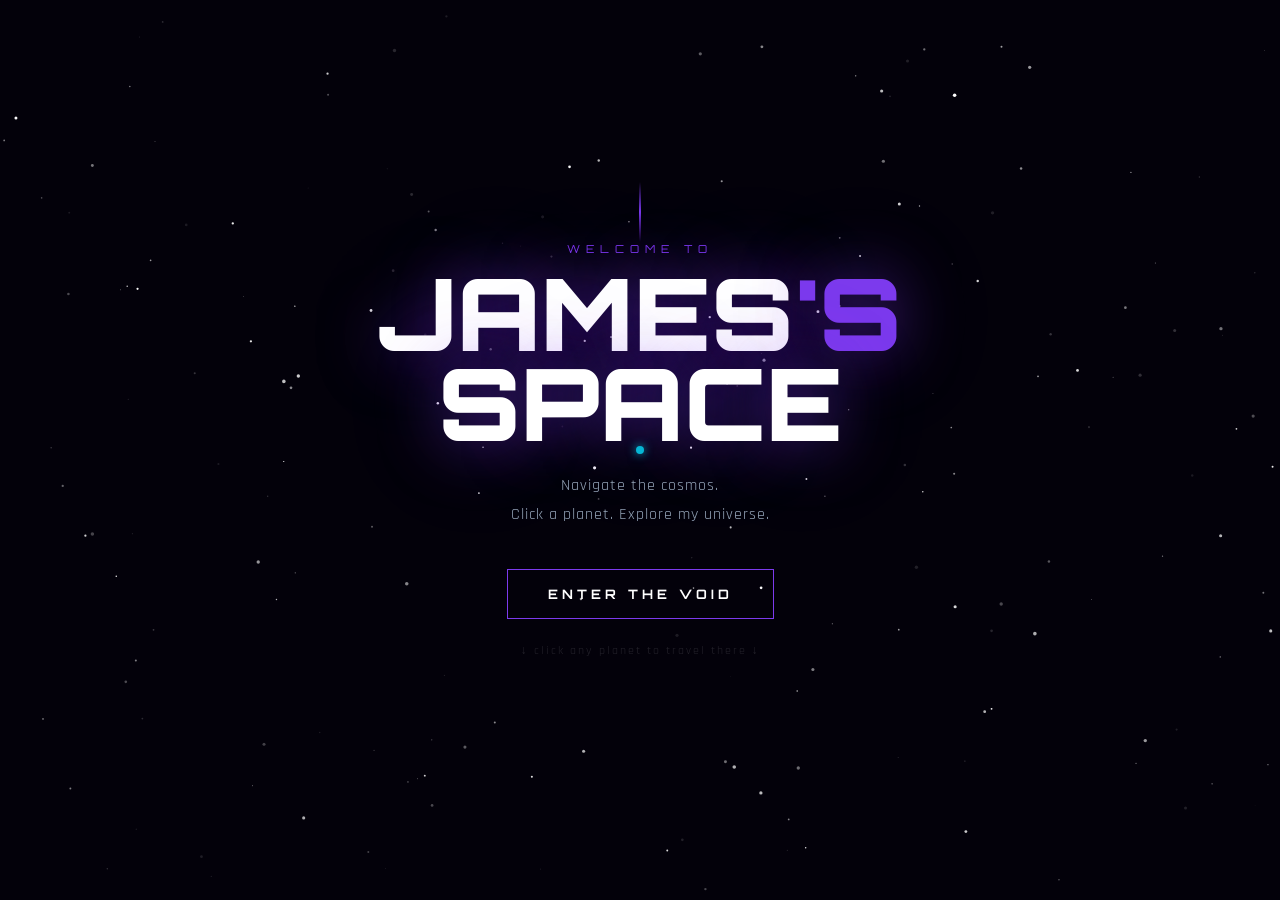
==== port2/index.html @ 413b3645 "Initial commot - launch of Portfolio" ====
<!DOCTYPE html>
<html lang="en">
<head>
    <meta charset="UTF-8">
    <meta name="viewport" content="width=device-width, initial-scale=1.0">
    <title>Jamesbinas~ Portfolio</title>
    <link rel="preconnect" href="https://fonts.googleapis.com">
    <link href="https://fonts.googleapis.com/css2?family=Orbitron:wght@400;700;900&family=Rajdhani:wght@300;400;500&display=swap" rel="stylesheet">
    <link rel="stylesheet" href="css/style.css">
    <link rel="stylesheet" href="css/yui.css">
    <link rel="stylesheet" href="css/section.css">
</head>
<body>

    <div id="intro-overlay">
        <div id="intro-content">
            <div id="intro-scanline"></div>
            <p id="intro-sub">WELCOME TO</p>
            <h1 id="intro-title">JAMES<span>'S</span><br>SPACE</h1>
            <p id="intro-desc">Navigate the cosmos.<br>Click a planet. Explore my universe.</p>
            <button id="intro-btn">
                <span>ENTER THE VOID</span>
                <div class="btn-glow"></div>
            </button>
            <p id="intro-hint">↓ click any planet to travel there ↓</p>
        </div>
        <canvas id="intro-stars"></canvas>
    </div>

    <div id="viewport">
        <div id="cursor-blob"></div>

        <div id="space">
        </div>

        <div id="yui">
                <div id="yui-sprite"></div>
                <div id="yui-dialogue"></div>
        </div>

        <div id="nav-panel">
            <button id="nav-toggle">🚀 Travel to a planet</button>
            <div id="nav-links">
                <button class="nav-item" data-target="about">🟣 About</button>
                <button class="nav-item" data-target="projects">🟢 Projects</button>
                <button class="nav-item" data-target="skills">🟠 Skills</button>
                <button class="nav-item" data-target="contact">🔵 Contact</button>
            </div>
        </div>

        <div id="hud">
            <span id="hud-coords">X: 0 | Y: 0</span>
        </div>
    </div>

    <div id="sections">

        <section id="about" class="panel hidden">
            <button class="close-btn">✕ Back to Space</button>
            <div class="panel-inner">
                <div class="panel-header">
                    <span class="planet-tag">🟣 EMBER CORE</span>
                    <h2>About Me</h2>
                </div>
                <div class="panel-body">
                    <div class="about-grid">
                        <div class="about-text">
                            <p class="big-intro">Hey!! I'm <strong>James</strong>, but you can call me <strong>Akashi</strong>.</p>
                            <p>3rd year Computer Science student based in <strong>Doha, Qatar</strong>. I build things on the internet — mostly frontend, sometimes full stack, always with too much passion and not enough sleep.</p>
                            <p>I believe in shipping first, styling later. My projects are real, deployed, and used by actual humans.</p>
                            <div class="about-tags">
                                <span>Frontend Dev</span>
                                <span>CS Student</span>
                                <span>Doha, Qatar</span>
                                <span>Open to Work</span>
                            </div>
                        </div>
                        <div class="about-links">
                            <a href="https://github.com/Jamesbinas" target="_blank" class="link-card">
                                <span class="link-icon">⚡</span>
                                <span>GitHub</span>
                            </a>
                            <a href="https://gambapay.netlify.app" target="_blank" class="link-card">
                                <span class="link-icon">🎰</span>
                                <span>GambaPay</span>
                            </a>
                            <a href="https://kitchen-pal-james.netlify.app" target="_blank" class="link-card">
                                <span class="link-icon">🍳</span>
                                <span>KitchenPal</span>
                            </a>
                        </div>
                    </div>
                </div>
            </div>
        </section>

        <section id="projects" class="panel hidden">
            <button class="close-btn">✕ Back to Space</button>
            <div class="panel-inner">
                <div class="panel-header">
                    <span class="planet-tag">🟢 AQUA DRIFT</span>
                    <h2>Projects</h2>
                </div>
                <div class="panel-body">
                    <div class="projects-grid">

                        <div class="project-card">
                            <div class="project-top">
                                <span class="project-status live">LIVE</span>
                                <h3>GambaPay</h3>
                            </div>
                            <p>Multi-page bill splitting web app. Spin a wheel, let fate decide who pays. Full vanilla JS — themes, quotes, localStorage, leaderboard.</p>
                            <div class="project-stack">
                                <span>HTML</span><span>CSS</span><span>JavaScript</span>
                            </div>
                            <a href="https://gambapay.netlify.app" target="_blank" class="project-link">View Live →</a>
                        </div>

                        <div class="project-card">
                            <div class="project-top">
                                <span class="project-status live">LIVE</span>
                                <h3>KitchenPal</h3>
                            </div>
                            <p>Ingredient-based recipe finder. Type what's in your fridge, get recipes. Full stack with Python/Flask backend and Spoonacular API.</p>
                            <div class="project-stack">
                                <span>HTML</span><span>CSS</span><span>JS</span><span>Python</span><span>Flask</span>
                            </div>
                            <a href="https://kitchen-pal-james.netlify.app" target="_blank" class="project-link">View Live →</a>
                        </div>

                        <div class="project-card wip">
                            <div class="project-top">
                                <span class="project-status wip">IN PROGRESS</span>
                                <h3>JB Jewelry</h3>
                            </div>
                            <p>Web-based sales and inventory system for a real jewelry buy/sell/repair business. Capstone project. React + digital receipts.</p>
                            <div class="project-stack">
                                <span>React</span><span>Vite</span><span>CSS</span>
                            </div>
                            <span class="project-link muted">Coming Soon...</span>
                        </div>

                    </div>
                </div>
            </div>
        </section>

        <section id="skills" class="panel hidden">
            <button class="close-btn">✕ Back to Space</button>
            <div class="panel-inner">
                <div class="panel-header">
                    <span class="planet-tag">🟠 VOLT STATION</span>
                    <h2>Skills</h2>
                </div>
                <div class="panel-body">
                    <div class="skills-grid">
                        <div class="skill-group">
                            <h4>Frontend</h4>
                            <div class="skill-list">
                                <div class="skill-bar"><span>HTML5</span><div class="bar"><div style="width:90%"></div></div></div>
                                <div class="skill-bar"><span>CSS3</span><div class="bar"><div style="width:85%"></div></div></div>
                                <div class="skill-bar"><span>JavaScript</span><div class="bar"><div style="width:75%"></div></div></div>
                                <div class="skill-bar"><span>React</span><div class="bar"><div style="width:50%"></div></div></div>
                            </div>
                        </div>
                        <div class="skill-group">
                            <h4>Backend & Tools</h4>
                            <div class="skill-list">
                                <div class="skill-bar"><span>Python</span><div class="bar"><div style="width:65%"></div></div></div>
                                <div class="skill-bar"><span>Flask</span><div class="bar"><div style="width:60%"></div></div></div>
                                <div class="skill-bar"><span>Git / GitHub</span><div class="bar"><div style="width:70%"></div></div></div>
                                <div class="skill-bar"><span>REST APIs</span><div class="bar"><div style="width:70%"></div></div></div>
                            </div>
                        </div>
                    </div>
                </div>
            </div>
        </section>

        <section id="contact" class="panel hidden">
            <button class="close-btn">✕ Back to Space</button>
            <div class="panel-inner">
                <div class="panel-header">
                    <span class="planet-tag">🔵 SAKURA REALM</span>
                    <h2>Contact</h2>
                </div>
                <div class="panel-body">
                    <div class="contact-wrap">
                        <p class="contact-intro">I'm open to frontend roles, internships, and freelance work. Let's build something cool.</p>
                        <div class="contact-links">
                            <a href="https://github.com/Jamesbinas" target="_blank" class="contact-card">
                                <span>⚡</span>
                                <div>
                                    <strong>GitHub</strong>
                                    <p>github.com/Jamesbinas</p>
                                </div>
                            </a>
                            <a href="mailto:jamesmartinbinas@gmail.com" class="contact-card">
                                <span>📨</span>
                                <div>
                                    <strong>Email</strong>
                                    <p>jamesmartinbinas@gmail.com</p>
                                </div>
                            </a>
                            <a href="https://www.linkedin.com/in/jamesmartinbinas/" target="_blank" class="contact-card">
                                <span>🔗</span>
                                <div>
                                    <strong>LinkedIn</strong>
                                    <p>www.linkedin.com/in/jamesmartinbinas</p>
                                </div>
                            </a>
                            <a href="tel:+97474040573" class="contact-card">
                                <span>📱</span>
                                <div>
                                    <strong>Phone</strong>
                                    <p>+974 7404-0573</p>
                                </div>
                            </a>
                        </div>
                    </div>
                </div>
            </div>
        </section>

    </div>

    <script src="js/main.js"></script>
    <script src="js/yui.js"></script>
    <script src="js/planets.js"></script>
</body>
</html>
---- port2/css/style.css ----
:root {
    --space-deep: #03010a;
    --space-mid: #0a0520;
    --space-purple: #1a0a3a;
    --accent-purple: #7c3aed;
    --accent-cyan: #06b6d4;
    --accent-pink: #ec4899;
    --text-main: #e2e8f0;
    --text-dim: #94a3b8;
    --glow-purple: 0 0 20px #7c3aed88, 0 0 40px #7c3aed44;
    --glow-cyan: 0 0 20px #06b6d488, 0 0 40px #06b6d444;
}

* {
    margin: 0;
    padding: 0;
    box-sizing: border-box;
}

html, body {
    width: 100%;
    height: 100%;
    overflow: hidden;
    background: var(--space-deep);
    color: var(--text-main);
    font-family: 'Rajdhani', sans-serif;
    cursor: none;
}

#cursor-blob {
    position: fixed;
    width: 400px;
    height: 400px;
    background: radial-gradient(circle, #7c3aed22 0%, #7c3aed08 50%, transparent 70%);
    border-radius: 50%;
    pointer-events: none;
    transform: translate(-50%, -50%);
    z-index: 999;
    transition: left 0.08s ease, top 0.08s ease;
}

body::after {
    content: '';
    position: fixed;
    width: 8px;
    height: 8px;
    background: var(--accent-cyan);
    border-radius: 50%;
    pointer-events: none;
    z-index: 1000;
    box-shadow: 0 0 10px var(--accent-cyan);
    transform: translate(-50%, -50%);
    left: var(--cx, 50%);
    top: var(--cy, 50%);
}


#viewport {
    position: fixed;
    inset: 0;
    overflow: hidden;
}

#space {
    position: absolute;
    width: 6000px;
    height: 6000px;
    background: radial-gradient(ellipse at 20% 30%, #1a0a3a 0%, #0a0520 40%, #03010a 100%);
    will-change: transform;
}

#space::before {
    content: '';
    position: absolute;
    width: 1200px;
    height: 800px;
    background: radial-gradient(ellipse, #7c3aed18 0%, transparent 70%);
    top: 600px;
    left: 200px;
    border-radius: 50%;
    filter: blur(60px);
}

#space::after {
    content: '';
    position: absolute;
    width: 1000px;
    height: 600px;
    background: radial-gradient(ellipse, #06b6d415 0%, transparent 70%);
    top: 4000px;
    left: 4500px;
    border-radius: 50%;
    filter: blur(80px);
}

@keyframes twinkle {
    0% { opacity: 0.3; }
    100% { opacity: 1; }
}

@keyframes starDrift {
    0% { transform: translateY(0px); }
    100% { transform: translateY(-20px); }
}

#nav-panel {
    position: fixed;
    top: 20px;
    left: 20px;
    z-index: 100;
}

#nav-toggle {
    background: rgba(10, 5, 32, 0.85);
    border: 1px solid #7c3aed55;
    color: var(--text-main);
    padding: 10px 18px;
    font-family: 'Rajdhani', sans-serif;
    font-size: 14px;
    font-weight: 500;
    letter-spacing: 1px;
    cursor: pointer;
    border-radius: 6px;
    backdrop-filter: blur(12px);
    transition: border-color 0.3s, box-shadow 0.3s;
}

#nav-toggle:hover {
    border-color: var(--accent-purple);
    box-shadow: var(--glow-purple);
}

#nav-links {
    display: flex;
    flex-direction: column;
    gap: 6px;
    margin-top: 8px;
    max-height: 0;
    overflow: hidden;
    transition: max-height 0.4s ease;
}

#nav-links.open {
    max-height: 300px;
}

.nav-item {
    background: rgba(10, 5, 32, 0.9);
    border: 1px solid #ffffff15;
    color: var(--text-main);
    padding: 9px 16px;
    font-family: 'Rajdhani', sans-serif;
    font-size: 13px;
    font-weight: 500;
    letter-spacing: 1px;
    cursor: pointer;
    border-radius: 5px;
    text-align: left;
    backdrop-filter: blur(12px);
    transition: border-color 0.2s, background 0.2s;
}

.nav-item:hover {
    background: rgba(124, 58, 237, 0.2);
    border-color: var(--accent-purple);
}

#hud {
    position: fixed;
    bottom: 20px;
    right: 20px;
    font-family: 'Orbitron', monospace;
    font-size: 10px;
    color: #ffffff22;
    letter-spacing: 2px;
    z-index: 100;
}

.planet {
    position: absolute;
    border-radius: 50%;
    cursor: pointer;
    transition: transform 0.3s ease, box-shadow 0.3s ease;
}

.planet:hover {
    transform: scale(1.08) !important;
}

.planet-label {
    position: absolute;
    text-align: center;
    color: white;
    font-family: 'Orbitron', monospace;
    font-size: 12px;
    font-weight: 700;
    letter-spacing: 3px;
    text-transform: uppercase;
    pointer-events: none;
    z-index: 10;
}

@keyframes planetPulse {
    0%, 100% { opacity: 0.6; transform: scale(1); }
    50% { opacity: 1; transform: scale(1.03); }
}

#intro-overlay {
    position: fixed;
    inset: 0;
    background: #03010a;
    z-index: 500;
    display: flex;
    align-items: center;
    justify-content: center;
    transition: opacity 0.8s ease;
}

#intro-overlay.fade-out {
    opacity: 0;
    pointer-events: none;
}

#intro-stars {
    position: absolute;
    inset: 0;
    width: 100%;
    height: 100%;
}

#intro-content {
    position: relative;
    z-index: 10;
    text-align: center;
    padding: 40px;
}

#intro-scanline {
    position: absolute;
    top: -20px;
    left: 50%;
    transform: translateX(-50%);
    width: 2px;
    height: 60px;
    background: linear-gradient(to bottom, transparent, var(--accent-purple), transparent);
    animation: scanPulse 2s ease-in-out infinite;
}

@keyframes scanPulse {
    0%, 100% { opacity: 0.4; height: 40px; }
    50% { opacity: 1; height: 70px; }
}

#intro-sub {
    font-family: 'Orbitron', monospace;
    font-size: 11px;
    letter-spacing: 6px;
    color: var(--accent-purple);
    margin-bottom: 12px;
    animation: fadeSlideUp 1s ease 0.3s both;
}

#intro-title {
    font-family: 'Orbitron', monospace;
    font-size: clamp(48px, 10vw, 100px);
    font-weight: 900;
    line-height: 0.9;
    color: white;
    text-shadow: 0 0 60px #7c3aed88, 0 0 120px #7c3aed33;
    animation: fadeSlideUp 1s ease 0.5s both;
    margin-bottom: 24px;
}

#intro-title span {
    color: var(--accent-purple);
}

#intro-desc {
    font-family: 'Rajdhani', sans-serif;
    font-size: 16px;
    color: var(--text-dim);
    letter-spacing: 1px;
    line-height: 1.8;
    animation: fadeSlideUp 1s ease 0.7s both;
    margin-bottom: 40px;
}

#intro-btn {
    position: relative;
    background: transparent;
    border: 1px solid var(--accent-purple);
    color: white;
    font-family: 'Orbitron', monospace;
    font-size: 13px;
    font-weight: 700;
    letter-spacing: 4px;
    padding: 16px 40px;
    cursor: pointer;
    animation: fadeSlideUp 1s ease 0.9s both;
    overflow: hidden;
    transition: color 0.3s;
}

#intro-btn:hover {
    color: white;
    box-shadow: var(--glow-purple);
}

.btn-glow {
    position: absolute;
    inset: 0;
    background: var(--accent-purple);
    opacity: 0;
    transition: opacity 0.3s;
    z-index: -1;
}

#intro-btn:hover .btn-glow {
    opacity: 0.3;
}

#intro-hint {
    margin-top: 24px;
    font-size: 12px;
    color: #ffffff22;
    letter-spacing: 2px;
    animation: fadeSlideUp 1s ease 1.1s both, blink 3s ease-in-out 2s infinite;
}

@keyframes blink {
    0%, 100% { opacity: 0.2; }
    50% { opacity: 0.6; }
}

@keyframes fadeSlideUp {
    from { opacity: 0; transform: translateY(20px); }
    to { opacity: 1; transform: translateY(0); }
}
---- port2/css/yui.css ----
#yui {
    position: fixed;
    bottom: 60px;
    left: 40px;
    z-index: 999;
    image-rendering: pixelated;
    pointer-events: none;
}

#yui.right-side {
    left: auto;
    right: 40px;
}

#yui-sprite {
    display: block;
    width: 300px;
    height: 412px;
    background-image: url('../sprites/Yui-idle.png');
    background-repeat: no-repeat;
    background-position: 0px 0px;
    animation: yuiIdle 2s steps(1) infinite;

}

#yui.right-side #yui-sprite {
    transform: scaleX(-1);
}

@keyframes yuiIdle {
    0%   { background-position: -100px 0px; }
    25%  { background-position: -390px 0px; }
    50%  { background-position: -700px 0px; }
    75%  { background-position: -1000px 0px; }
    100% { background-position: 0px 0px; }
}

@keyframes yuiFlying {
    0%   { background-position: -100px 0px; }
    25%  { background-position: -390px 0px; }
    50%  { background-position: -700px 0px; }
    75%  { background-position: -1050px 0px; }
    100% { background-position: 0px 0px; }
}

@keyframes yuiLanding {
    0%   { background-position: -100px 0px; }
    25%  { background-position: -390px 0px; }
    50%  { background-position: -700px 0px; }
    75%  { background-position: -1000px 0px; }
    100% { background-position: 0px 0px; }
}

#yui-sprite.flying {
    animation-name: yuiFlying;
    animation-duration: 0.4s;
}

#yui-sprite.landing {
    animation-name: yuiLanding;
    animation-duration: 0.5s;
}

#yui-dialogue {
    position: absolute;
    bottom: 110%;
    left: 50%;
    transform: translateX(-50%);
    background: rgba(10, 5, 32, 0.92);
    border: 1px solid #7c3aed55;
    border-radius: 8px;
    padding: 8px 14px;
    white-space: nowrap;
    font-family: 'Rajdhani', sans-serif;
    font-size: 13px;
    color: #e2e8f0;
    letter-spacing: 0.5px;
    pointer-events: none;
    opacity: 0;
    transition: opacity 0.3s ease;
    backdrop-filter: blur(8px);
}

#yui-dialogue.show {
    opacity: 1;
}

#yui-dialogue::after {
    content: '';
    position: absolute;
    top: 100%;
    left: 50%;
    transform: translateX(-50%);
    border: 6px solid transparent;
    border-top-color: #7c3aed55;
}
---- port2/css/section.css ----
#sections {
    position: fixed;
    inset: 0;
    z-index: 200;
    pointer-events: none;
}

.panel {
    position: absolute;
    inset: 0;
    background: rgba(3, 1, 10, 0.96);
    backdrop-filter: blur(20px);
    display: flex;
    flex-direction: column;
    align-items: center;
    justify-content: center;
    padding: 40px 20px;
    pointer-events: all;
    opacity: 1;
    transition: opacity 0.5s ease, transform 0.5s ease;
}

.panel.hidden {
    opacity: 0;
    pointer-events: none;
    transform: translateY(20px);
}

.close-btn {
    position: absolute;
    top: 24px;
    left: 24px;
    background: transparent;
    border: 1px solid #ffffff22;
    color: var(--text-dim);
    font-family: 'Rajdhani', sans-serif;
    font-size: 13px;
    letter-spacing: 1px;
    padding: 8px 16px;
    cursor: pointer;
    border-radius: 4px;
    transition: border-color 0.2s, color 0.2s;
}

.close-btn:hover {
    border-color: var(--accent-purple);
    color: white;
}

.panel-inner {
    width: 100%;
    max-width: 900px;
}

.panel-header {
    margin-bottom: 32px;
}

.planet-tag {
    font-family: 'Orbitron', monospace;
    font-size: 10px;
    letter-spacing: 4px;
    color: var(--accent-purple);
    text-transform: uppercase;
    display: block;
    margin-bottom: 8px;
}

.panel-header h2 {
    font-family: 'Orbitron', monospace;
    font-size: clamp(28px, 5vw, 52px);
    font-weight: 900;
    color: white;
    text-shadow: var(--glow-purple);
}

.about-grid {
    display: grid;
    grid-template-columns: 1fr auto;
    gap: 48px;
    align-items: start;
}

.about-text p {
    font-size: 16px;
    color: var(--text-dim);
    line-height: 1.8;
    margin-bottom: 16px;
}

.big-intro {
    font-size: 20px !important;
    color: var(--text-main) !important;
}

.about-text strong {
    color: white;
}

.about-tags {
    display: flex;
    flex-wrap: wrap;
    gap: 8px;
    margin-top: 20px;
}

.about-tags span {
    background: rgba(124, 58, 237, 0.15);
    border: 1px solid #7c3aed44;
    color: var(--accent-purple);
    padding: 4px 12px;
    font-size: 12px;
    letter-spacing: 1px;
    border-radius: 20px;
    font-family: 'Orbitron', monospace;
}

.about-links {
    display: flex;
    flex-direction: column;
    gap: 12px;
}

.link-card {
    display: flex;
    align-items: center;
    gap: 10px;
    background: rgba(255,255,255,0.03);
    border: 1px solid #ffffff15;
    padding: 12px 20px;
    border-radius: 6px;
    text-decoration: none;
    color: var(--text-main);
    font-size: 14px;
    letter-spacing: 1px;
    transition: border-color 0.2s, background 0.2s;
    white-space: nowrap;
}

.link-card:hover {
    border-color: var(--accent-purple);
    background: rgba(124, 58, 237, 0.1);
}

.projects-grid {
    display: grid;
    grid-template-columns: repeat(auto-fit, minmax(260px, 1fr));
    gap: 20px;
}

.project-card {
    background: rgba(255,255,255,0.03);
    border: 1px solid #ffffff10;
    border-radius: 10px;
    padding: 24px;
    transition: border-color 0.3s, transform 0.3s;
}

.project-card:hover {
    border-color: #10b98155;
    transform: translateY(-4px);
}

.project-top {
    display: flex;
    align-items: center;
    gap: 12px;
    margin-bottom: 12px;
}

.project-top h3 {
    font-family: 'Orbitron', monospace;
    font-size: 16px;
    color: white;
}

.project-status {
    font-family: 'Orbitron', monospace;
    font-size: 9px;
    letter-spacing: 2px;
    padding: 3px 8px;
    border-radius: 3px;
}

.project-status.live {
    background: #10b98122;
    border: 1px solid #10b98155;
    color: #10b981;
}

.project-status.wip {
    background: #f9731622;
    border: 1px solid #f9731655;
    color: #f97316;
}

.project-card p {
    font-size: 14px;
    color: var(--text-dim);
    line-height: 1.7;
    margin-bottom: 16px;
}

.project-stack {
    display: flex;
    flex-wrap: wrap;
    gap: 6px;
    margin-bottom: 16px;
}

.project-stack span {
    font-size: 11px;
    background: rgba(255,255,255,0.05);
    border: 1px solid #ffffff15;
    padding: 2px 8px;
    border-radius: 3px;
    color: var(--text-dim);
    letter-spacing: 0.5px;
}

.project-link {
    font-size: 13px;
    color: #10b981;
    text-decoration: none;
    letter-spacing: 1px;
    transition: color 0.2s;
}

.project-link:hover {
    color: white;
}

.project-link.muted {
    color: #ffffff33;
    cursor: default;
}

.skills-grid {
    display: grid;
    grid-template-columns: 1fr 1fr;
    gap: 40px;
}

.skill-group h4 {
    font-family: 'Orbitron', monospace;
    font-size: 11px;
    letter-spacing: 3px;
    color: var(--accent-purple);
    margin-bottom: 20px;
    text-transform: uppercase;
}

.skill-list {
    display: flex;
    flex-direction: column;
    gap: 14px;
}

.skill-bar {
    display: flex;
    flex-direction: column;
    gap: 6px;
}

.skill-bar span {
    font-size: 13px;
    color: var(--text-dim);
    letter-spacing: 1px;
}

.bar {
    width: 100%;
    height: 3px;
    background: #ffffff10;
    border-radius: 2px;
    overflow: hidden;
}

.bar div {
    height: 100%;
    background: linear-gradient(to right, var(--accent-purple), var(--accent-cyan));
    border-radius: 2px;
    animation: barFill 1.2s ease both;
}

@keyframes barFill {
    from { width: 0% !important; }
}

.contact-wrap {
    max-width: 800px;
}

.contact-intro {
    font-size: 18px;
    color: var(--text-dim);
    line-height: 1.8;
    margin-bottom: 32px;
}

.contact-links {
    display: grid;
    grid-template-columns: 1fr 1fr;
    gap: 16px;
    margin-bottom: 24px;
}

.contact-card {
    display: flex;
    align-items: center;
    gap: 20px;
    background: rgba(255,255,255,0.03);
    border: 1px solid #ffffff10;
    padding: 20px 24px;
    border-radius: 8px;
    text-decoration: none;
    color: var(--text-main);
    transition: border-color 0.2s, background 0.2s;
}

.contact-card:hover {
    border-color: var(--accent-cyan);
    background: rgba(6, 182, 212, 0.05);
}

.contact-card span {
    font-size: 24px;
}

.contact-card strong {
    display: block;
    font-size: 15px;
    color: white;
    margin-bottom: 2px;
}

.contact-card p {
    font-size: 13px;
    color: var(--text-dim);
    margin: 0;
}

.contact-note {
    font-size: 12px;
    color: #ffffff33;
    font-style: italic;
}
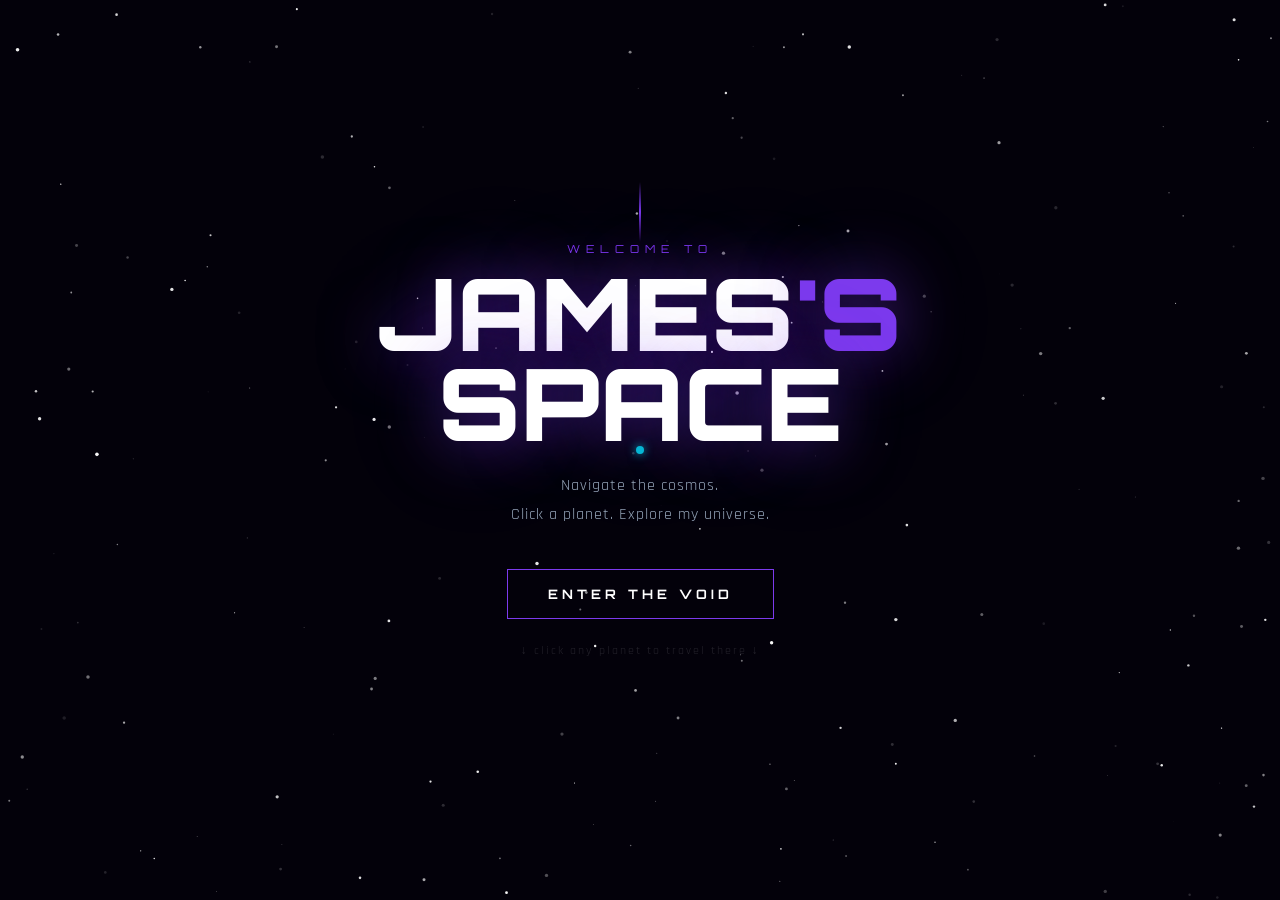
==== commit 4aff7042: "fixed README" ====
--- a/port2/index.html
+++ b/port2/index.html
@@ -65,7 +65,7 @@
                 <div class="panel-body">
                     <div class="about-grid">
                         <div class="about-text">
-                            <p class="big-intro">Hey!! I'm <strong>James</strong>, but you can call me <strong>Akashi</strong>.</p>
+                            <p class="big-intro">Hey!! I'm <strong>James</strong>.</p>
                             <p>3rd year Computer Science student based in <strong>Doha, Qatar</strong>. I build things on the internet — mostly frontend, sometimes full stack, always with too much passion and not enough sleep.</p>
                             <p>I believe in shipping first, styling later. My projects are real, deployed, and used by actual humans.</p>
                             <div class="about-tags">
